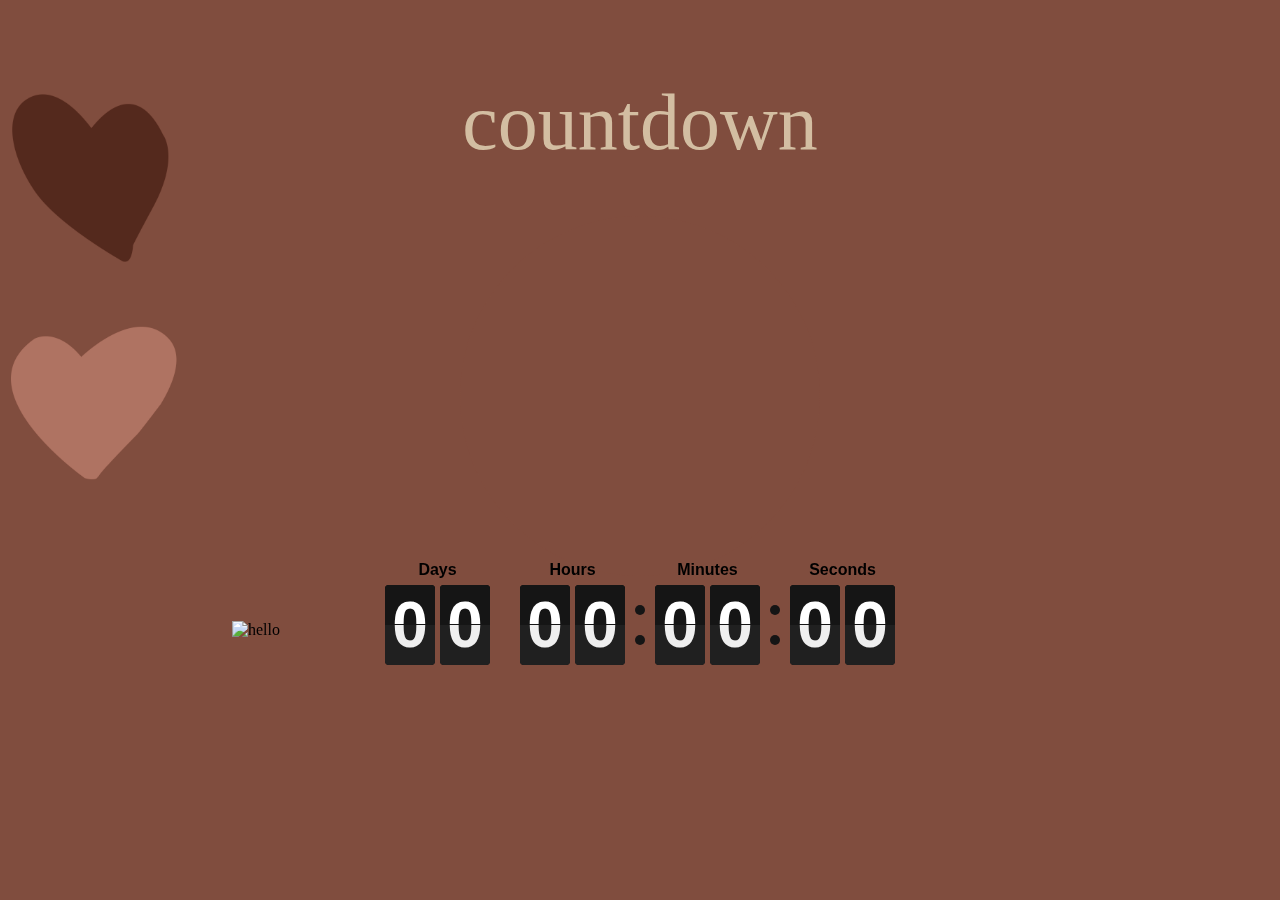
==== index.html @ ac1af435 "Rename Countdown.html to index.html" ====
<!DOCTYPE html>
<html lang=en>

<head>
    <meta charset="utf-8">
    <meta name="viewport" content="width=device-width, initial-scale=1, shrink-to-fit=no">
    <title>swey</title>


    <link rel="stylesheet" type="text/css" href="flipdown.css">
    <link rel="icon" type="image/x-icon" href="brown.ico">
    <link rel="stylesheet" type="text/css" href="mystyle.css">
    <script type="text/javascript" src="flipdown.js"></script>
    <script type="text/javascript" src="main.js"></script>
</head>

<div class="parent">
    <div class="flex-child-a">
        <div class="a">countdown</div>
        <div class="chart"></div>
        <div class="example">
            <div id="flipdown" class="flipdown"></div>
        </div>
    </div>
    <div class="flex-child-b">
        <div id="dbrown" class="hearts">
            <img src="dbrown-heart.png" alt="hello">
        </div>
        <div id="mbrown" class="hearts">
            <img src="mbrown-heart.png" alt="hello">
        </div>
        <div id="wbrown" class="hearts">
            <img src="wbrown-heart.png" alt="hello">
        </div>
    </div>

</div>

</div>

</html>
---- flipdown.css ----
/* THEMES */

/********** Theme: dark **********/
/* Font styles */
.flipdown.flipdown__theme-dark {
  font-family: sans-serif;
  font-weight: bold;
}
/* Rotor group headings */
.flipdown.flipdown__theme-dark .rotor-group-heading:before {
  color: #000000;
}
/* Delimeters */
.flipdown.flipdown__theme-dark .rotor-group:nth-child(n+2):nth-child(-n+3):before,
.flipdown.flipdown__theme-dark .rotor-group:nth-child(n+2):nth-child(-n+3):after {
  background-color: #151515;
}
/* Rotor tops */
.flipdown.flipdown__theme-dark .rotor,
.flipdown.flipdown__theme-dark .rotor-top,
.flipdown.flipdown__theme-dark .rotor-leaf-front {
  color: #FFFFFF;
  background-color: #151515;
}
/* Rotor bottoms */
.flipdown.flipdown__theme-dark .rotor-bottom,
.flipdown.flipdown__theme-dark .rotor-leaf-rear {
  color: #EFEFEF;
  background-color: #202020;
}
/* Hinge */
.flipdown.flipdown__theme-dark .rotor:after {
  border-top: solid 1px #151515;
}

/********** Theme: light **********/
/* Font styles */
.flipdown.flipdown__theme-light {
  font-family: sans-serif;
  font-weight: bold;
}
/* Rotor group headings */
.flipdown.flipdown__theme-light .rotor-group-heading:before {
  color: #EEEEEE;
}
/* Delimeters */
.flipdown.flipdown__theme-light .rotor-group:nth-child(n+2):nth-child(-n+3):before,
.flipdown.flipdown__theme-light .rotor-group:nth-child(n+2):nth-child(-n+3):after {
  background-color: #DDDDDD;
}
/* Rotor tops */
.flipdown.flipdown__theme-light .rotor,
.flipdown.flipdown__theme-light .rotor-top,
.flipdown.flipdown__theme-light .rotor-leaf-front {
  color: #222222;
  background-color: #DDDDDD;
}
/* Rotor bottoms */
.flipdown.flipdown__theme-light .rotor-bottom,
.flipdown.flipdown__theme-light .rotor-leaf-rear {
  color: #333333;
  background-color: #EEEEEE;
}
/* Hinge */
.flipdown.flipdown__theme-light .rotor:after {
  border-top: solid 1px #222222;
}

/* END OF THEMES */

.flipdown {
  overflow: visible;
  width: 510px;
  height: 110px;
}

.flipdown .rotor-group {
  position: relative;
  float: left;
  padding-right: 30px;
}

.flipdown .rotor-group:last-child {
  padding-right: 0;
}

.flipdown .rotor-group-heading:before {
  display: block;
  height: 30px;
  line-height: 30px;
  text-align: center;
}

.flipdown .rotor-group:nth-child(1) .rotor-group-heading:before {
  content: attr(data-before);
}

.flipdown .rotor-group:nth-child(2) .rotor-group-heading:before {
  content: attr(data-before);
}

.flipdown .rotor-group:nth-child(3) .rotor-group-heading:before {
  content: attr(data-before);
}

.flipdown .rotor-group:nth-child(4) .rotor-group-heading:before {
  content: attr(data-before);
}

.flipdown .rotor-group:nth-child(n+2):nth-child(-n+3):before {
  content: '';
  position: absolute;
  bottom: 20px;
  left: 115px;
  width: 10px;
  height: 10px;
  border-radius: 50%;
}

.flipdown .rotor-group:nth-child(n+2):nth-child(-n+3):after {
  content: '';
  position: absolute;
  bottom: 50px;
  left: 115px;
  width: 10px;
  height: 10px;
  border-radius: 50%;
}

.flipdown .rotor {
  position: relative;
  float: left;
  width: 50px;
  height: 80px;
  margin: 0px 5px 0px 0px;
  border-radius: 4px;
  font-size: 4rem;
  text-align: center;
  perspective: 200px;
}

.flipdown .rotor:last-child {
  margin-right: 0;
}

.flipdown .rotor-top,
.flipdown .rotor-bottom {
  overflow: hidden;
  position: absolute;
  width: 50px;
  height: 40px;
}

.flipdown .rotor-leaf {
  z-index: 1;
  position: absolute;
  width: 50px;
  height: 80px;
  transform-style: preserve-3d;
  transition: transform 0s;
}

.flipdown .rotor-leaf.flipped {
  transform: rotateX(-180deg);
  transition: all 0.5s ease-in-out;
}

.flipdown .rotor-leaf-front,
.flipdown .rotor-leaf-rear {
  overflow: hidden;
  position: absolute;
  width: 50px;
  height: 40px;
  margin: 0;
  transform: rotateX(0deg);
  backface-visibility: hidden;
  -webkit-backface-visibility: hidden;
}

.flipdown .rotor-leaf-front {
  line-height: 80px;
  border-radius: 4px 4px 0px 0px;
}

.flipdown .rotor-leaf-rear {
  line-height: 0px;
  border-radius: 0px 0px 4px 4px;
  transform: rotateX(-180deg);
}

.flipdown .rotor-top {
  line-height: 80px;
  border-radius: 4px 4px 0px 0px;
}

.flipdown .rotor-bottom {
  bottom: 0;
  line-height: 0px;
  border-radius: 0px 0px 4px 4px;
}

.flipdown .rotor:after {
  content: '';
  z-index: 2;
  position: absolute;
  bottom: 0px;
  left: 0px;
  width: 50px;
  height: 40px;
  border-radius: 0px 0px 4px 4px;
}

@media (max-width: 550px) {

  .flipdown {
    width: 312px;
    height: 70px;
  }

  .flipdown .rotor {
    font-size: 2.2rem;
    margin-right: 3px;
  }

  .flipdown .rotor,
  .flipdown .rotor-leaf,
  .flipdown .rotor-leaf-front,
  .flipdown .rotor-leaf-rear,
  .flipdown .rotor-top,
  .flipdown .rotor-bottom,
  .flipdown .rotor:after {
    width: 30px;
  }

  .flipdown .rotor-group {
    padding-right: 20px;
  }

  .flipdown .rotor-group:last-child {
    padding-right: 0px;
  }

  .flipdown .rotor-group-heading:before {
    font-size: 0.8rem;
    height: 20px;
    line-height: 20px;
  }

  .flipdown .rotor-group:nth-child(n+2):nth-child(-n+3):before,
  .flipdown .rotor-group:nth-child(n+2):nth-child(-n+3):after {
    left: 69px;
  }

  .flipdown .rotor-group:nth-child(n+2):nth-child(-n+3):before {
    bottom: 13px;
    height: 8px;
    width: 8px;
  }

  .flipdown .rotor-group:nth-child(n+2):nth-child(-n+3):after {
    bottom: 29px;
    height: 8px;
    width: 8px;
  }

  .flipdown .rotor-leaf-front,
  .flipdown .rotor-top {
    line-height: 50px;
  }

  .flipdown .rotor-leaf,
  .flipdown .rotor {
    height: 50px;
  }

  .flipdown .rotor-leaf-front,
  .flipdown .rotor-leaf-rear,
  .flipdown .rotor-top,
  .flipdown .rotor-bottom,
  .flipdown .rotor:after {
    height: 25px;
  }
}
---- mystyle.css ----
body {
    background-color: rgb(128, 77, 62);
    margin: 0;
    padding: 0;
}

.a {
    color: rgb(211, 190, 162);
    font-family: fantasy;
    font-size: 500%;
    text-align: center;
    padding-top: 5%;
    position: fixed;
    top: 10%;
    left: 50%;
    transform: translate(-50%, -50%);
}

.hearts img {
    width: 35%;
    height: auto;
}

#dbrown {
    position: fixed;
    top: 20%;
    left: 20%;
    transform: translate(-50%, -50%);
}

#mbrown {
    position: fixed;
    top: 45%;
    left: 20%;
    transform: translate(-50%, -50%);
}

#wbrown {
    position: fixed;
    top: 70%;
    left: 20%;
    transform: translate(-50%, -50%);
}

@property --percentage {
    initial-value: 0%;
    inherits: false;
    syntax: "<percentage>";
}

.chart {
    background: conic-gradient(rgb(211, 190, 162) var(--percentage), rgb(128, 77, 62) 0);
    border-radius: 50%;
    width: 40vmin;
    height: 40vmin;
    animation: timer 4s infinite linear;
    position: fixed;
    top: 44%;
    left: 50%;
    transform: translate(-50%, -50%);
}

@keyframes timer {
    to {
        --percentage: 100%;
    }
}

.example .flipdown {
    padding-top: 25%;
    margin: auto;
    position: fixed;
    top: 50%;
    left: 50%;
    transform: translate(-50%, -50%);
}
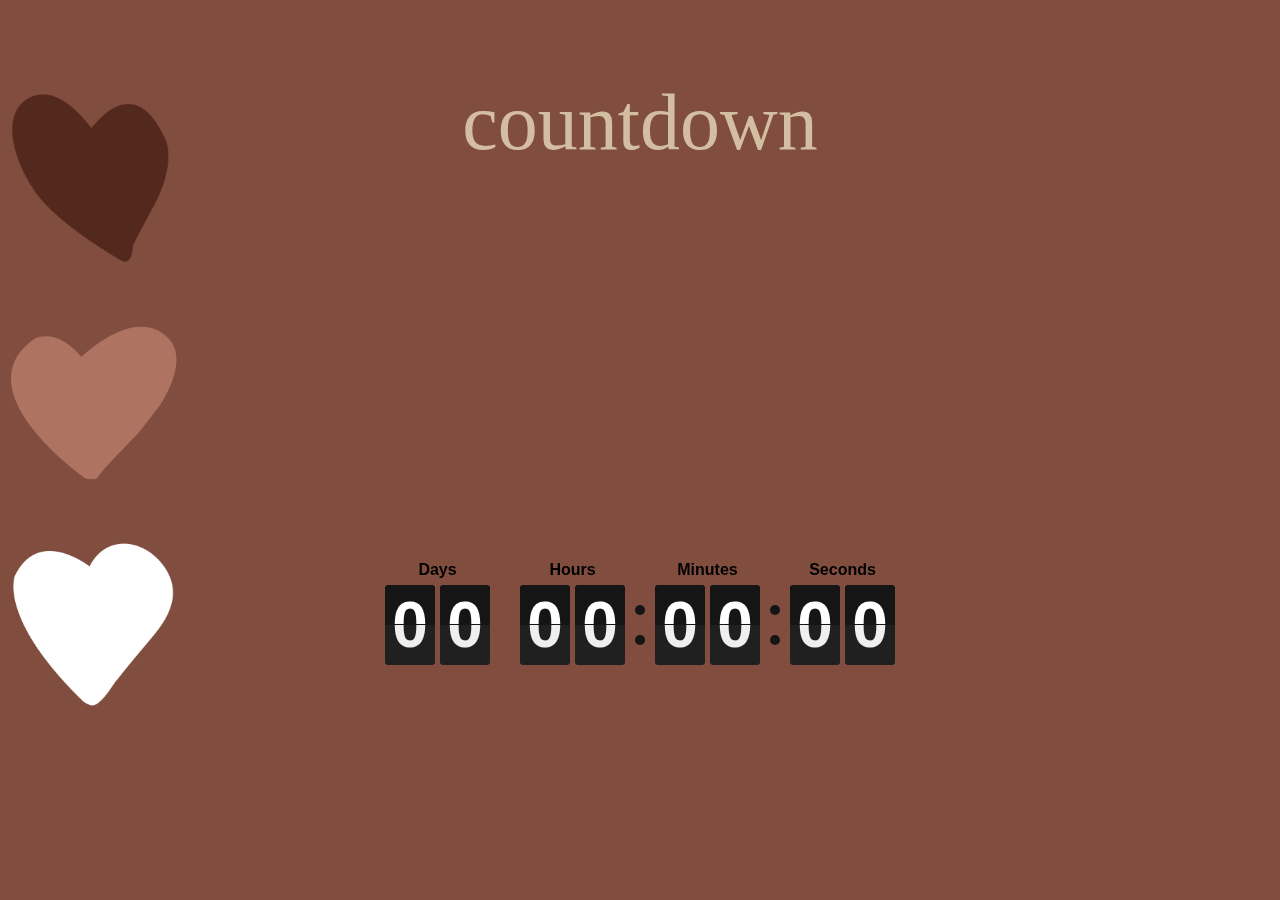
==== commit 2eb7e203: "Update index.html" ====
--- a/index.html
+++ b/index.html
@@ -17,7 +17,6 @@
 <div class="parent">
     <div class="flex-child-a">
         <div class="a">countdown</div>
-        <div class="chart"></div>
         <div class="example">
             <div id="flipdown" class="flipdown"></div>
         </div>
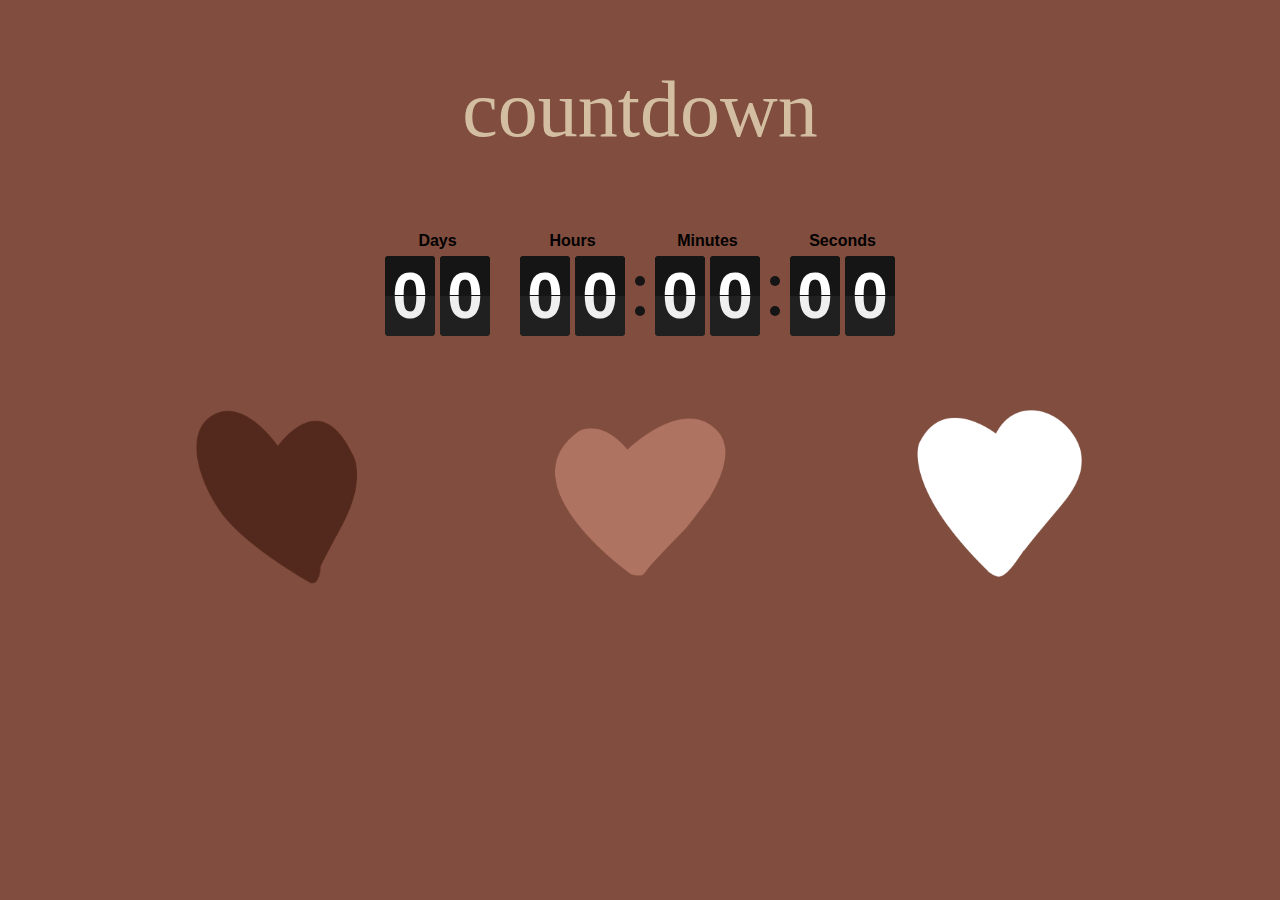
==== commit 523a2fa8: "Rename Countdown.html to index.html" ====
--- a/index.html
+++ b/index.html
@@ -6,35 +6,33 @@
     <meta name="viewport" content="width=device-width, initial-scale=1, shrink-to-fit=no">
     <title>swey</title>
 
-
     <link rel="stylesheet" type="text/css" href="flipdown.css">
     <link rel="icon" type="image/x-icon" href="brown.ico">
     <link rel="stylesheet" type="text/css" href="mystyle.css">
     <script type="text/javascript" src="flipdown.js"></script>
     <script type="text/javascript" src="main.js"></script>
+
 </head>
 
-<div class="parent">
-    <div class="flex-child-a">
+<div class="parent-container">
+    <div class="child-one">
         <div class="a">countdown</div>
         <div class="example">
             <div id="flipdown" class="flipdown"></div>
         </div>
     </div>
-    <div class="flex-child-b">
-        <div id="dbrown" class="hearts">
+
+    <div class="child-two">
+        <div class="heart dbrown">
             <img src="dbrown-heart.png" alt="hello">
         </div>
-        <div id="mbrown" class="hearts">
+        <div class="heart mbrown">
             <img src="mbrown-heart.png" alt="hello">
         </div>
-        <div id="wbrown" class="hearts">
+        <div class="heart wbrown">
             <img src="wbrown-heart.png" alt="hello">
         </div>
     </div>
-
-</div>
-
 </div>
 
 </html>
--- a/mystyle.css
+++ b/mystyle.css
@@ -1,45 +1,59 @@
 body {
     background-color: rgb(128, 77, 62);
     margin: 0;
-    padding: 0;
+    padding: 5% 0 0 0;
+    overflow: hidden;
 }
 
 .a {
     color: rgb(211, 190, 162);
     font-family: fantasy;
     font-size: 500%;
-    text-align: center;
-    padding-top: 5%;
-    position: fixed;
-    top: 10%;
-    left: 50%;
-    transform: translate(-50%, -50%);
 }
 
-.hearts img {
-    width: 35%;
-    height: auto;
+.parent-container {
+    display: flex;
+    flex-direction: column;
+    justify-content: center;
+    align-items: center;
+    gap: 20px;
 }
 
-#dbrown {
-    position: fixed;
-    top: 20%;
-    left: 20%;
-    transform: translate(-50%, -50%);
+.child-one {
+    display: flex;
+    flex-direction: column;
+    justify-content: center;
+    align-items: center;
+    gap: 20px;
 }
 
-#mbrown {
-    position: fixed;
-    top: 45%;
-    left: 20%;
-    transform: translate(-50%, -50%);
+.child-two {
+    display: flex;
+    flex-direction: row;
+    justify-content: center;
+    align-items: center;
+    padding: 0 100px 0 100px;
 }
 
-#wbrown {
-    position: fixed;
-    top: 70%;
-    left: 20%;
-    transform: translate(-50%, -50%);
+.heart img {
+    max-width: 50%;
+    margin-left: auto;
+    margin-right: auto;
+    display: block;
+}
+
+@media only screen and (max-width: 800px) {
+    .child-two {
+        padding-left: 10%;
+        padding-right: 10%;
+    }
+    .example {
+        margin: 10% 0 10% 0;
+    }
+    .parent-container {
+        padding-top: 50%;
+    }
+    .a {}
 }
 
 @property --percentage {
@@ -48,29 +62,12 @@
     syntax: "<percentage>";
 }
 
-.chart {
-    background: conic-gradient(rgb(211, 190, 162) var(--percentage), rgb(128, 77, 62) 0);
-    border-radius: 50%;
-    width: 40vmin;
-    height: 40vmin;
-    animation: timer 4s infinite linear;
-    position: fixed;
-    top: 44%;
-    left: 50%;
-    transform: translate(-50%, -50%);
-}
-
 @keyframes timer {
     to {
         --percentage: 100%;
     }
 }
 
-.example .flipdown {
-    padding-top: 25%;
-    margin: auto;
-    position: fixed;
-    top: 50%;
-    left: 50%;
-    transform: translate(-50%, -50%);
+.example {
+    margin: 10% 0 10% 0;
 }